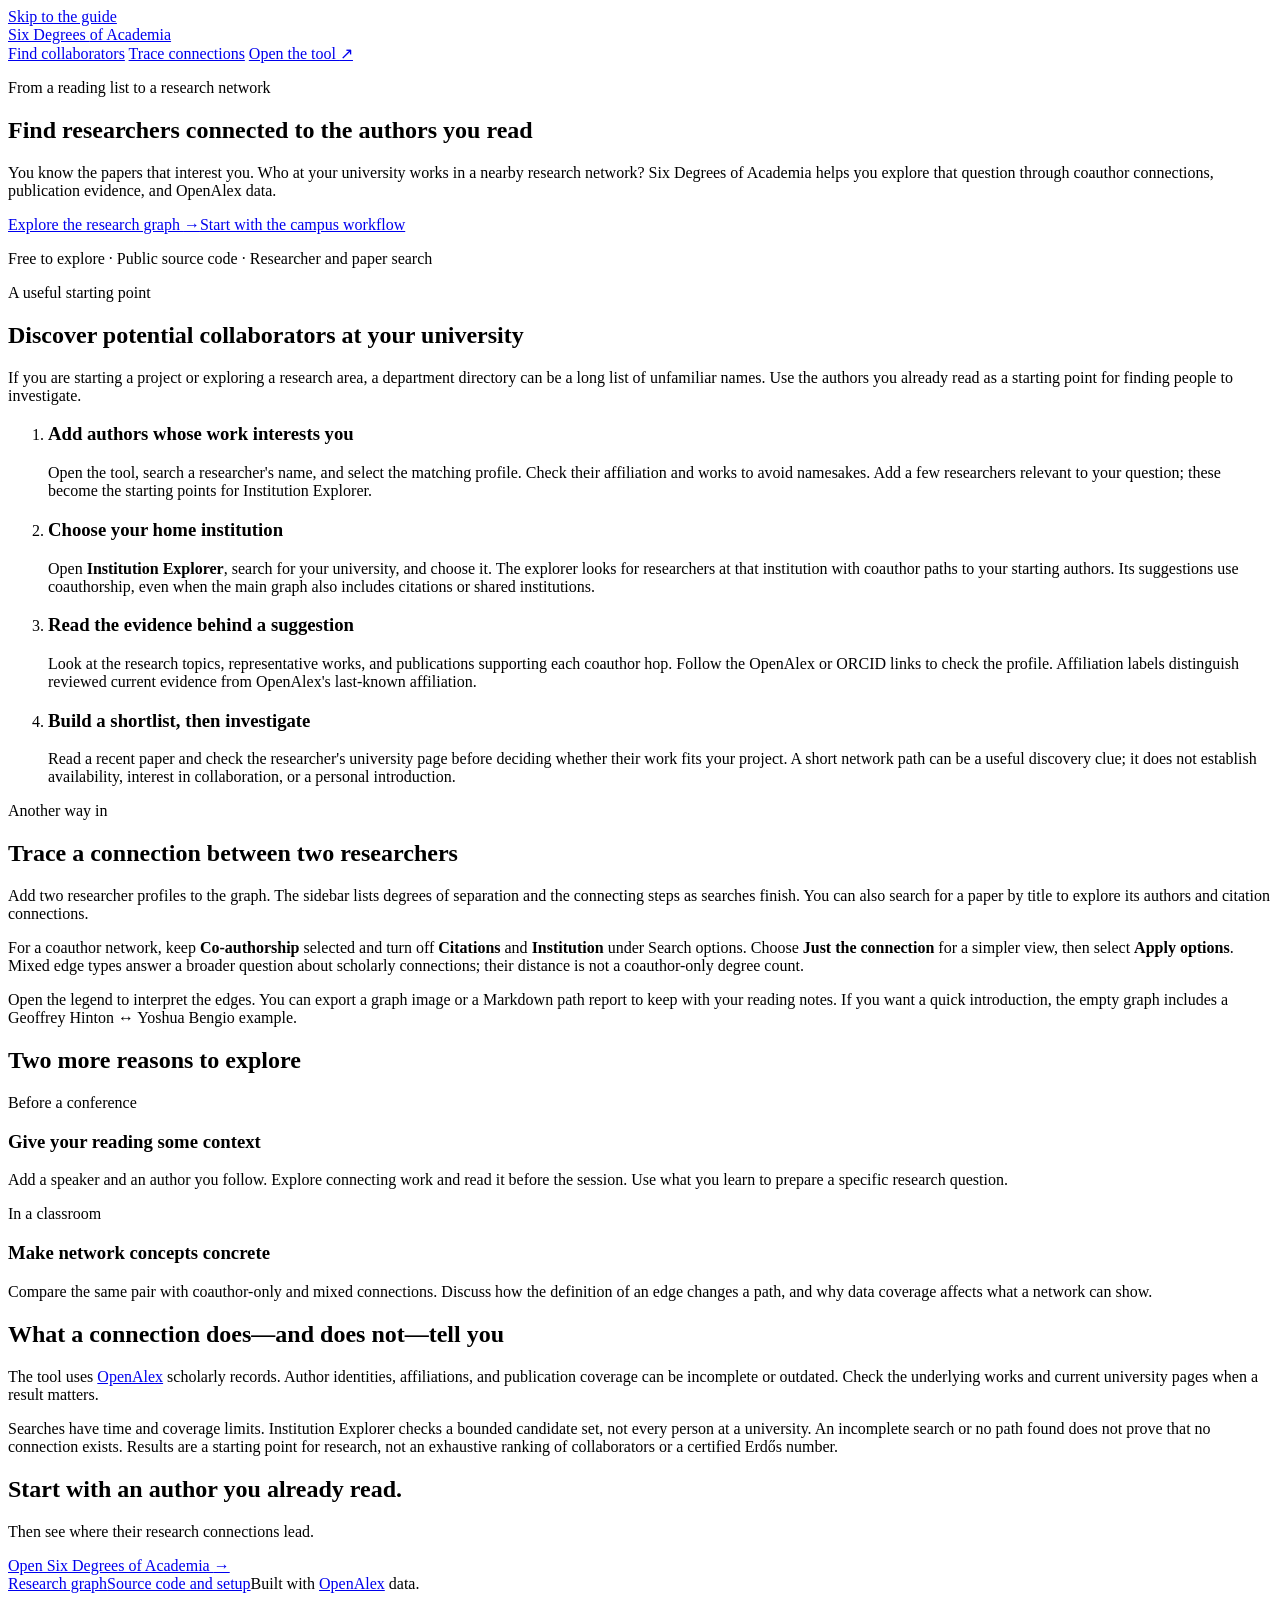
==== frontend/guide/index.html @ 2dd52838 "Improve search discovery and explain practical research workflows" ====
<!DOCTYPE html>
<html lang="en">
<head>
  <meta charset="UTF-8">
  <meta name="viewport" content="width=device-width, initial-scale=1.0">
  <title>Find Research Collaborators · Six Degrees of Academia</title>
  <meta name="description" content="Find potential collaborators at your university, trace coauthor connections, and explore academic networks with Six Degrees of Academia and OpenAlex.">
  <link rel="canonical" href="https://academic-degree-of-separation.onrender.com/guide/">
  <link rel="icon" href="/favicon.svg" type="image/svg+xml">
  <meta name="theme-color" content="#173d2b">
  <meta property="og:type" content="website">
  <meta property="og:site_name" content="Six Degrees of Academia">
  <meta property="og:title" content="Find research collaborators · Six Degrees of Academia">
  <meta property="og:description" content="A practical guide to finding researchers connected to the authors you read, exploring coauthor paths, and making sense of academic networks.">
  <meta property="og:url" content="https://academic-degree-of-separation.onrender.com/guide/">
  <meta property="og:image" content="https://academic-degree-of-separation.onrender.com/social-preview.png">
  <meta property="og:image:width" content="1200">
  <meta property="og:image:height" content="630">
  <meta property="og:image:alt" content="Six Degrees of Academia — explore connections between researchers">
  <meta name="twitter:card" content="summary_large_image">
  <meta name="twitter:title" content="Find research collaborators · Six Degrees of Academia">
  <meta name="twitter:description" content="Find researchers connected to the authors you read. A practical guide to Institution Explorer and academic coauthor networks.">
  <meta name="twitter:image" content="https://academic-degree-of-separation.onrender.com/social-preview.png">
  <meta name="twitter:image:alt" content="Six Degrees of Academia — explore connections between researchers">
  <link rel="stylesheet" href="/guide.css?v=20260926-1">
</head>
<body>
  <a class="skip-link" href="#main-content">Skip to the guide</a>
  <header class="site-header">
    <a class="brand" href="/">Six Degrees <span>of Academia</span></a>
    <nav aria-label="Main navigation">
      <a href="#institution">Find collaborators</a>
      <a href="#connections">Trace connections</a>
      <a class="button button-small" href="/">Open the tool <span aria-hidden="true">↗</span></a>
    </nav>
  </header>
  <main id="main-content">
    <section class="hero" aria-labelledby="guide-title">
      <p class="eyebrow">From a reading list to a research network</p>
      <h1 id="guide-title">Find researchers connected to the authors you read</h1>
      <p class="intro">You know the papers that interest you. Who at your university works in a nearby research network? Six Degrees of Academia helps you explore that question through coauthor connections, publication evidence, and OpenAlex data.</p>
      <div class="hero-actions"><a class="button" href="/">Explore the research graph <span aria-hidden="true">→</span></a><a href="#institution">Start with the campus workflow</a></div>
      <p class="hero-note">Free to explore · Public source code · Researcher and paper search</p>
    </section>

    <section id="institution" class="section" aria-labelledby="institution-title">
      <p class="eyebrow">A useful starting point</p>
      <h2 id="institution-title">Discover potential collaborators at your university</h2>
      <p>If you are starting a project or exploring a research area, a department directory can be a long list of unfamiliar names. Use the authors you already read as a starting point for finding people to investigate.</p>
      <ol class="steps">
        <li><h3>Add authors whose work interests you</h3><p>Open the tool, search a researcher's name, and select the matching profile. Check their affiliation and works to avoid namesakes. Add a few researchers relevant to your question; these become the starting points for Institution Explorer.</p></li>
        <li><h3>Choose your home institution</h3><p>Open <strong>Institution Explorer</strong>, search for your university, and choose it. The explorer looks for researchers at that institution with coauthor paths to your starting authors. Its suggestions use coauthorship, even when the main graph also includes citations or shared institutions.</p></li>
        <li><h3>Read the evidence behind a suggestion</h3><p>Look at the research topics, representative works, and publications supporting each coauthor hop. Follow the OpenAlex or ORCID links to check the profile. Affiliation labels distinguish reviewed current evidence from OpenAlex's last-known affiliation.</p></li>
        <li><h3>Build a shortlist, then investigate</h3><p>Read a recent paper and check the researcher's university page before deciding whether their work fits your project. A short network path can be a useful discovery clue; it does not establish availability, interest in collaboration, or a personal introduction.</p></li>
      </ol>
    </section>

    <section id="connections" class="section" aria-labelledby="connections-title">
      <p class="eyebrow">Another way in</p>
      <h2 id="connections-title">Trace a connection between two researchers</h2>
      <p>Add two researcher profiles to the graph. The sidebar lists degrees of separation and the connecting steps as searches finish. You can also search for a paper by title to explore its authors and citation connections.</p>
      <p>For a coauthor network, keep <strong>Co-authorship</strong> selected and turn off <strong>Citations</strong> and <strong>Institution</strong> under Search options. Choose <strong>Just the connection</strong> for a simpler view, then select <strong>Apply options</strong>. Mixed edge types answer a broader question about scholarly connections; their distance is not a coauthor-only degree count.</p>
      <p>Open the legend to interpret the edges. You can export a graph image or a Markdown path report to keep with your reading notes. If you want a quick introduction, the empty graph includes a Geoffrey Hinton ↔ Yoshua Bengio example.</p>
    </section>

    <section class="section" aria-labelledby="use-cases-title">
      <h2 id="use-cases-title">Two more reasons to explore</h2>
      <div class="use-cases">
        <article><span class="card-label">Before a conference</span><h3>Give your reading some context</h3><p>Add a speaker and an author you follow. Explore connecting work and read it before the session. Use what you learn to prepare a specific research question.</p></article>
        <article><span class="card-label">In a classroom</span><h3>Make network concepts concrete</h3><p>Compare the same pair with coauthor-only and mixed connections. Discuss how the definition of an edge changes a path, and why data coverage affects what a network can show.</p></article>
      </div>
    </section>

    <section class="section limits" aria-labelledby="limits-title">
      <h2 id="limits-title">What a connection does—and does not—tell you</h2>
      <p>The tool uses <a href="https://openalex.org/">OpenAlex</a> scholarly records. Author identities, affiliations, and publication coverage can be incomplete or outdated. Check the underlying works and current university pages when a result matters.</p>
      <p>Searches have time and coverage limits. Institution Explorer checks a bounded candidate set, not every person at a university. An incomplete search or no path found does not prove that no connection exists. Results are a starting point for research, not an exhaustive ranking of collaborators or a certified Erdős number.</p>
    </section>
    <section class="closing" aria-label="Try the tool">
      <h2>Start with an author you already read.</h2>
      <p>Then see where their research connections lead.</p>
      <a class="button" href="/">Open Six Degrees of Academia <span aria-hidden="true">→</span></a>
    </section>
  </main>
  <footer><a href="/">Research graph</a><a href="https://github.com/riptideiv/academic-degree-of-separation">Source code and setup</a><span>Built with <a href="https://openalex.org/">OpenAlex</a> data.</span></footer>
</body>
</html>
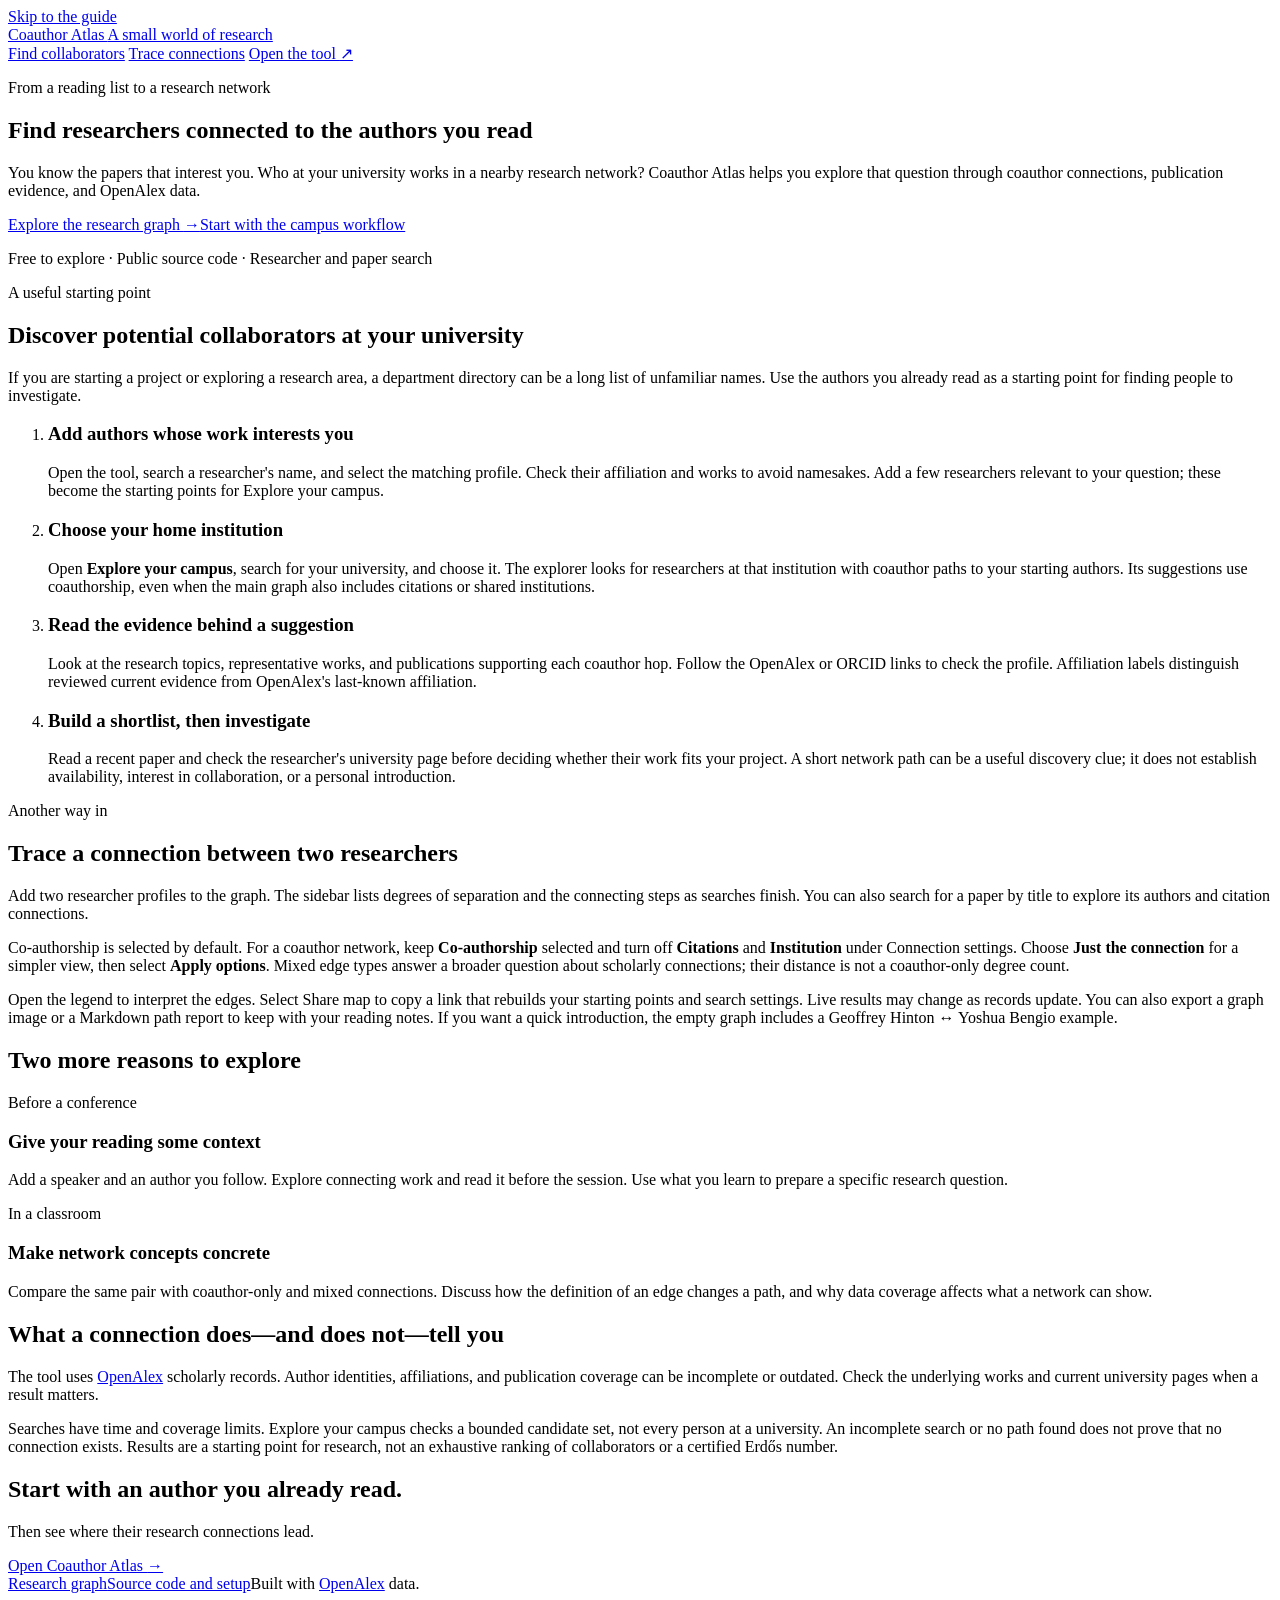
==== commit a1455632: "Prepare Coauthor Atlas with a cleaner public interface" ====
--- a/frontend/guide/index.html
+++ b/frontend/guide/index.html
@@ -3,31 +3,31 @@
 <head>
   <meta charset="UTF-8">
   <meta name="viewport" content="width=device-width, initial-scale=1.0">
-  <title>Find Research Collaborators · Six Degrees of Academia</title>
-  <meta name="description" content="Find potential collaborators at your university, trace coauthor connections, and explore academic networks with Six Degrees of Academia and OpenAlex.">
+  <title>Find Research Collaborators · Coauthor Atlas</title>
+  <meta name="description" content="Find potential collaborators at your university, trace coauthor connections, and explore academic networks with Coauthor Atlas and OpenAlex.">
   <link rel="canonical" href="https://academic-degree-of-separation.onrender.com/guide/">
   <link rel="icon" href="/favicon.svg" type="image/svg+xml">
   <meta name="theme-color" content="#173d2b">
   <meta property="og:type" content="website">
-  <meta property="og:site_name" content="Six Degrees of Academia">
-  <meta property="og:title" content="Find research collaborators · Six Degrees of Academia">
+  <meta property="og:site_name" content="Coauthor Atlas">
+  <meta property="og:title" content="Find research collaborators · Coauthor Atlas">
   <meta property="og:description" content="A practical guide to finding researchers connected to the authors you read, exploring coauthor paths, and making sense of academic networks.">
   <meta property="og:url" content="https://academic-degree-of-separation.onrender.com/guide/">
   <meta property="og:image" content="https://academic-degree-of-separation.onrender.com/social-preview.png">
   <meta property="og:image:width" content="1200">
   <meta property="og:image:height" content="630">
-  <meta property="og:image:alt" content="Six Degrees of Academia — explore connections between researchers">
+  <meta property="og:image:alt" content="Coauthor Atlas — explore connections between researchers">
   <meta name="twitter:card" content="summary_large_image">
-  <meta name="twitter:title" content="Find research collaborators · Six Degrees of Academia">
-  <meta name="twitter:description" content="Find researchers connected to the authors you read. A practical guide to Institution Explorer and academic coauthor networks.">
+  <meta name="twitter:title" content="Find research collaborators · Coauthor Atlas">
+  <meta name="twitter:description" content="Find researchers connected to the authors you read. A practical guide to Explore your campus and academic coauthor networks.">
   <meta name="twitter:image" content="https://academic-degree-of-separation.onrender.com/social-preview.png">
-  <meta name="twitter:image:alt" content="Six Degrees of Academia — explore connections between researchers">
-  <link rel="stylesheet" href="/guide.css?v=20260926-1">
+  <meta name="twitter:image:alt" content="Coauthor Atlas — explore connections between researchers">
+  <link rel="stylesheet" href="/guide.css?v=20261028-8">
 </head>
 <body>
   <a class="skip-link" href="#main-content">Skip to the guide</a>
   <header class="site-header">
-    <a class="brand" href="/">Six Degrees <span>of Academia</span></a>
+    <a class="brand" href="/">Coauthor Atlas <span>A small world of research</span></a>
     <nav aria-label="Main navigation">
       <a href="#institution">Find collaborators</a>
       <a href="#connections">Trace connections</a>
@@ -38,7 +38,7 @@
     <section class="hero" aria-labelledby="guide-title">
       <p class="eyebrow">From a reading list to a research network</p>
       <h1 id="guide-title">Find researchers connected to the authors you read</h1>
-      <p class="intro">You know the papers that interest you. Who at your university works in a nearby research network? Six Degrees of Academia helps you explore that question through coauthor connections, publication evidence, and OpenAlex data.</p>
+      <p class="intro">You know the papers that interest you. Who at your university works in a nearby research network? Coauthor Atlas helps you explore that question through coauthor connections, publication evidence, and OpenAlex data.</p>
       <div class="hero-actions"><a class="button" href="/">Explore the research graph <span aria-hidden="true">→</span></a><a href="#institution">Start with the campus workflow</a></div>
       <p class="hero-note">Free to explore · Public source code · Researcher and paper search</p>
     </section>
@@ -48,8 +48,8 @@
       <h2 id="institution-title">Discover potential collaborators at your university</h2>
       <p>If you are starting a project or exploring a research area, a department directory can be a long list of unfamiliar names. Use the authors you already read as a starting point for finding people to investigate.</p>
       <ol class="steps">
-        <li><h3>Add authors whose work interests you</h3><p>Open the tool, search a researcher's name, and select the matching profile. Check their affiliation and works to avoid namesakes. Add a few researchers relevant to your question; these become the starting points for Institution Explorer.</p></li>
-        <li><h3>Choose your home institution</h3><p>Open <strong>Institution Explorer</strong>, search for your university, and choose it. The explorer looks for researchers at that institution with coauthor paths to your starting authors. Its suggestions use coauthorship, even when the main graph also includes citations or shared institutions.</p></li>
+        <li><h3>Add authors whose work interests you</h3><p>Open the tool, search a researcher's name, and select the matching profile. Check their affiliation and works to avoid namesakes. Add a few researchers relevant to your question; these become the starting points for Explore your campus.</p></li>
+        <li><h3>Choose your home institution</h3><p>Open <strong>Explore your campus</strong>, search for your university, and choose it. The explorer looks for researchers at that institution with coauthor paths to your starting authors. Its suggestions use coauthorship, even when the main graph also includes citations or shared institutions.</p></li>
         <li><h3>Read the evidence behind a suggestion</h3><p>Look at the research topics, representative works, and publications supporting each coauthor hop. Follow the OpenAlex or ORCID links to check the profile. Affiliation labels distinguish reviewed current evidence from OpenAlex's last-known affiliation.</p></li>
         <li><h3>Build a shortlist, then investigate</h3><p>Read a recent paper and check the researcher's university page before deciding whether their work fits your project. A short network path can be a useful discovery clue; it does not establish availability, interest in collaboration, or a personal introduction.</p></li>
       </ol>
@@ -59,8 +59,8 @@
       <p class="eyebrow">Another way in</p>
       <h2 id="connections-title">Trace a connection between two researchers</h2>
       <p>Add two researcher profiles to the graph. The sidebar lists degrees of separation and the connecting steps as searches finish. You can also search for a paper by title to explore its authors and citation connections.</p>
-      <p>For a coauthor network, keep <strong>Co-authorship</strong> selected and turn off <strong>Citations</strong> and <strong>Institution</strong> under Search options. Choose <strong>Just the connection</strong> for a simpler view, then select <strong>Apply options</strong>. Mixed edge types answer a broader question about scholarly connections; their distance is not a coauthor-only degree count.</p>
-      <p>Open the legend to interpret the edges. You can export a graph image or a Markdown path report to keep with your reading notes. If you want a quick introduction, the empty graph includes a Geoffrey Hinton ↔ Yoshua Bengio example.</p>
+      <p>Co-authorship is selected by default. For a coauthor network, keep <strong>Co-authorship</strong> selected and turn off <strong>Citations</strong> and <strong>Institution</strong> under Connection settings. Choose <strong>Just the connection</strong> for a simpler view, then select <strong>Apply options</strong>. Mixed edge types answer a broader question about scholarly connections; their distance is not a coauthor-only degree count.</p>
+      <p>Open the legend to interpret the edges. Select Share map to copy a link that rebuilds your starting points and search settings. Live results may change as records update. You can also export a graph image or a Markdown path report to keep with your reading notes. If you want a quick introduction, the empty graph includes a Geoffrey Hinton ↔ Yoshua Bengio example.</p>
     </section>
 
     <section class="section" aria-labelledby="use-cases-title">
@@ -74,12 +74,12 @@
     <section class="section limits" aria-labelledby="limits-title">
       <h2 id="limits-title">What a connection does—and does not—tell you</h2>
       <p>The tool uses <a href="https://openalex.org/">OpenAlex</a> scholarly records. Author identities, affiliations, and publication coverage can be incomplete or outdated. Check the underlying works and current university pages when a result matters.</p>
-      <p>Searches have time and coverage limits. Institution Explorer checks a bounded candidate set, not every person at a university. An incomplete search or no path found does not prove that no connection exists. Results are a starting point for research, not an exhaustive ranking of collaborators or a certified Erdős number.</p>
+      <p>Searches have time and coverage limits. Explore your campus checks a bounded candidate set, not every person at a university. An incomplete search or no path found does not prove that no connection exists. Results are a starting point for research, not an exhaustive ranking of collaborators or a certified Erdős number.</p>
     </section>
     <section class="closing" aria-label="Try the tool">
       <h2>Start with an author you already read.</h2>
       <p>Then see where their research connections lead.</p>
-      <a class="button" href="/">Open Six Degrees of Academia <span aria-hidden="true">→</span></a>
+      <a class="button" href="/">Open Coauthor Atlas <span aria-hidden="true">→</span></a>
     </section>
   </main>
   <footer><a href="/">Research graph</a><a href="https://github.com/riptideiv/academic-degree-of-separation">Source code and setup</a><span>Built with <a href="https://openalex.org/">OpenAlex</a> data.</span></footer>
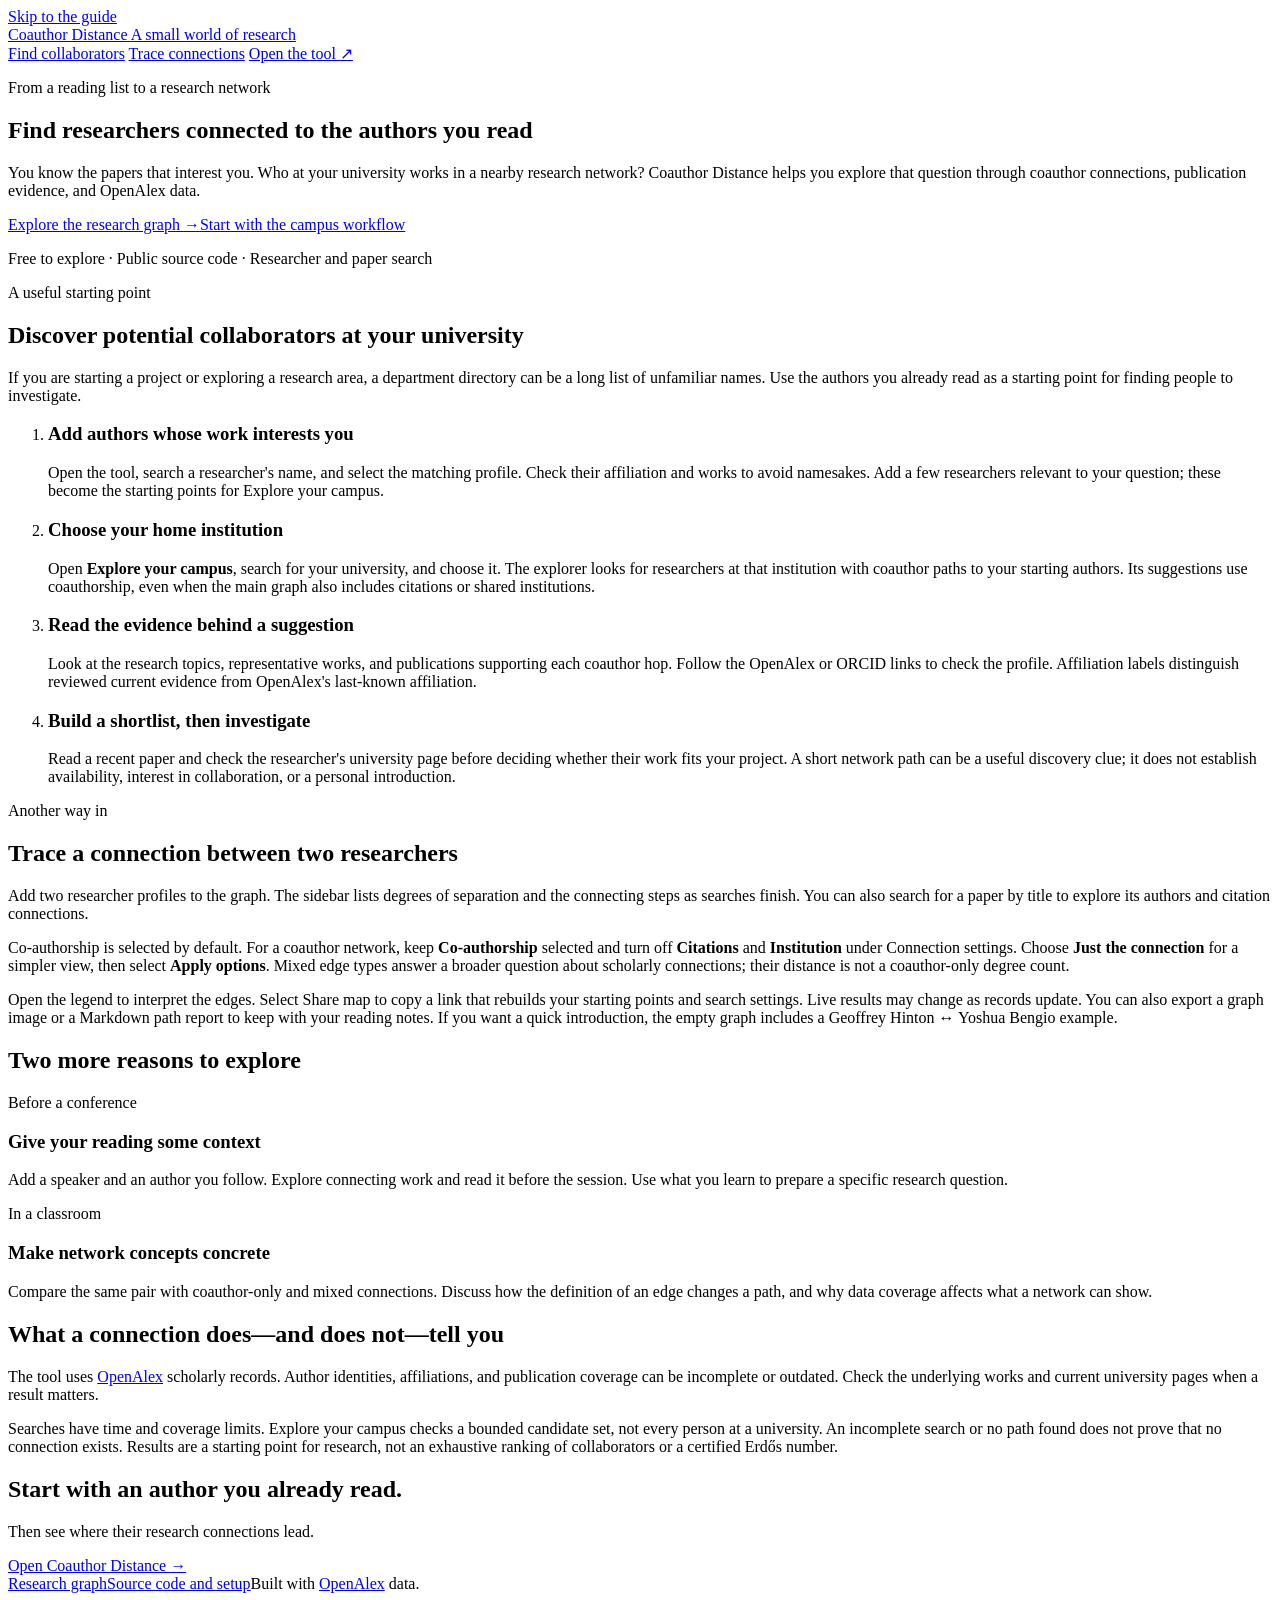
==== commit bebd07ca: "Rename the app to Coauthor Distance" ====
--- a/frontend/guide/index.html
+++ b/frontend/guide/index.html
@@ -3,31 +3,31 @@
 <head>
   <meta charset="UTF-8">
   <meta name="viewport" content="width=device-width, initial-scale=1.0">
-  <title>Find Research Collaborators · Coauthor Atlas</title>
-  <meta name="description" content="Find potential collaborators at your university, trace coauthor connections, and explore academic networks with Coauthor Atlas and OpenAlex.">
+  <title>Find Research Collaborators · Coauthor Distance</title>
+  <meta name="description" content="Find potential collaborators at your university, trace coauthor connections, and explore academic networks with Coauthor Distance and OpenAlex.">
   <link rel="canonical" href="https://academic-degree-of-separation.onrender.com/guide/">
   <link rel="icon" href="/favicon.svg" type="image/svg+xml">
   <meta name="theme-color" content="#173d2b">
   <meta property="og:type" content="website">
-  <meta property="og:site_name" content="Coauthor Atlas">
-  <meta property="og:title" content="Find research collaborators · Coauthor Atlas">
+  <meta property="og:site_name" content="Coauthor Distance">
+  <meta property="og:title" content="Find research collaborators · Coauthor Distance">
   <meta property="og:description" content="A practical guide to finding researchers connected to the authors you read, exploring coauthor paths, and making sense of academic networks.">
   <meta property="og:url" content="https://academic-degree-of-separation.onrender.com/guide/">
-  <meta property="og:image" content="https://academic-degree-of-separation.onrender.com/social-preview.png">
+  <meta property="og:image" content="https://academic-degree-of-separation.onrender.com/social-preview.png?v=20261029-name-1">
   <meta property="og:image:width" content="1200">
   <meta property="og:image:height" content="630">
-  <meta property="og:image:alt" content="Coauthor Atlas — explore connections between researchers">
+  <meta property="og:image:alt" content="Coauthor Distance — explore connections between researchers">
   <meta name="twitter:card" content="summary_large_image">
-  <meta name="twitter:title" content="Find research collaborators · Coauthor Atlas">
+  <meta name="twitter:title" content="Find research collaborators · Coauthor Distance">
   <meta name="twitter:description" content="Find researchers connected to the authors you read. A practical guide to Explore your campus and academic coauthor networks.">
-  <meta name="twitter:image" content="https://academic-degree-of-separation.onrender.com/social-preview.png">
-  <meta name="twitter:image:alt" content="Coauthor Atlas — explore connections between researchers">
+  <meta name="twitter:image" content="https://academic-degree-of-separation.onrender.com/social-preview.png?v=20261029-name-1">
+  <meta name="twitter:image:alt" content="Coauthor Distance — explore connections between researchers">
   <link rel="stylesheet" href="/guide.css?v=20261028-8">
 </head>
 <body>
   <a class="skip-link" href="#main-content">Skip to the guide</a>
   <header class="site-header">
-    <a class="brand" href="/">Coauthor Atlas <span>A small world of research</span></a>
+    <a class="brand" href="/">Coauthor Distance <span>A small world of research</span></a>
     <nav aria-label="Main navigation">
       <a href="#institution">Find collaborators</a>
       <a href="#connections">Trace connections</a>
@@ -38,7 +38,7 @@
     <section class="hero" aria-labelledby="guide-title">
       <p class="eyebrow">From a reading list to a research network</p>
       <h1 id="guide-title">Find researchers connected to the authors you read</h1>
-      <p class="intro">You know the papers that interest you. Who at your university works in a nearby research network? Coauthor Atlas helps you explore that question through coauthor connections, publication evidence, and OpenAlex data.</p>
+      <p class="intro">You know the papers that interest you. Who at your university works in a nearby research network? Coauthor Distance helps you explore that question through coauthor connections, publication evidence, and OpenAlex data.</p>
       <div class="hero-actions"><a class="button" href="/">Explore the research graph <span aria-hidden="true">→</span></a><a href="#institution">Start with the campus workflow</a></div>
       <p class="hero-note">Free to explore · Public source code · Researcher and paper search</p>
     </section>
@@ -79,9 +79,9 @@
     <section class="closing" aria-label="Try the tool">
       <h2>Start with an author you already read.</h2>
       <p>Then see where their research connections lead.</p>
-      <a class="button" href="/">Open Coauthor Atlas <span aria-hidden="true">→</span></a>
+      <a class="button" href="/">Open Coauthor Distance <span aria-hidden="true">→</span></a>
     </section>
   </main>
-  <footer><a href="/">Research graph</a><a href="https://github.com/riptideiv/academic-degree-of-separation">Source code and setup</a><span>Built with <a href="https://openalex.org/">OpenAlex</a> data.</span></footer>
+  <footer><a href="/">Research graph</a><a href="https://github.com/riptideiv/coauthor-distance">Source code and setup</a><span>Built with <a href="https://openalex.org/">OpenAlex</a> data.</span></footer>
 </body>
 </html>
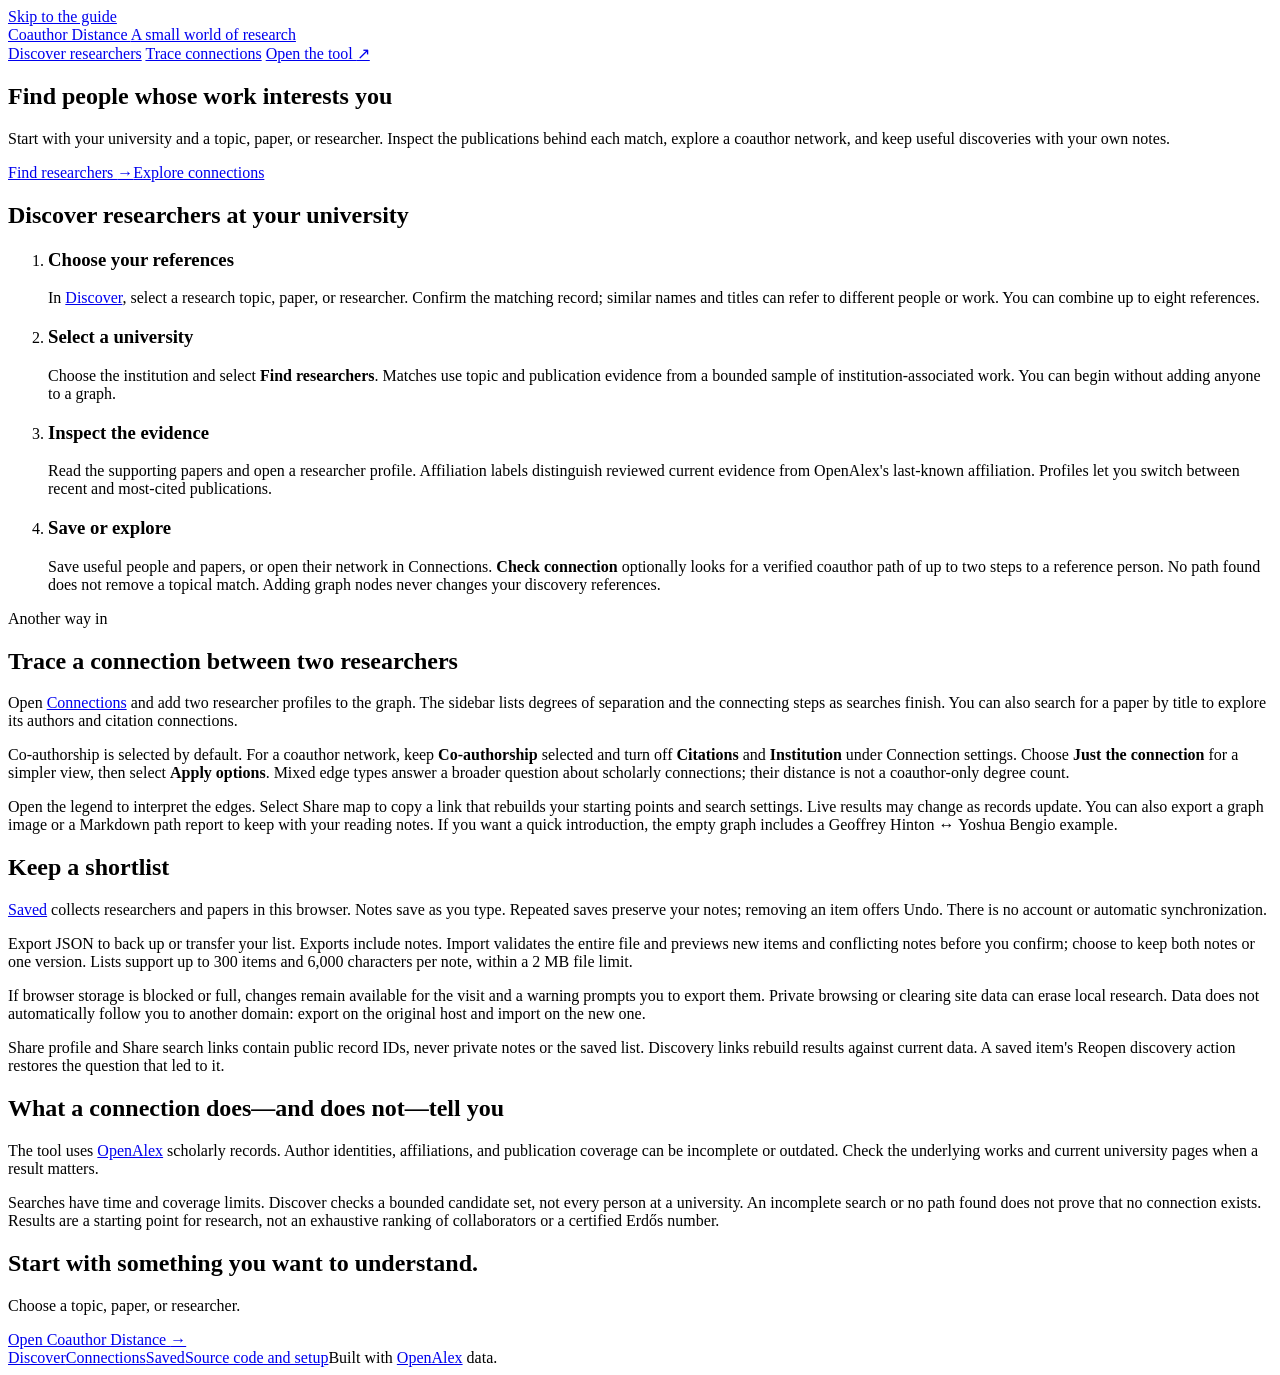
==== commit b1fe71de: "Complete saved research notes and shareable discovery journeys" ====
--- a/frontend/guide/index.html
+++ b/frontend/guide/index.html
@@ -3,23 +3,23 @@
 <head>
   <meta charset="UTF-8">
   <meta name="viewport" content="width=device-width, initial-scale=1.0">
-  <title>Find Research Collaborators · Coauthor Distance</title>
-  <meta name="description" content="Find potential collaborators at your university, trace coauthor connections, and explore academic networks with Coauthor Distance and OpenAlex.">
+  <title>Discover Researchers · Coauthor Distance</title>
+  <meta name="description" content="Find researchers at your university through topics and papers, explore their connections, and keep a private shortlist with Coauthor Distance.">
   <link rel="canonical" href="https://academic-degree-of-separation.onrender.com/guide/">
   <link rel="icon" href="/favicon.svg" type="image/svg+xml">
   <meta name="theme-color" content="#173d2b">
   <meta property="og:type" content="website">
   <meta property="og:site_name" content="Coauthor Distance">
-  <meta property="og:title" content="Find research collaborators · Coauthor Distance">
-  <meta property="og:description" content="A practical guide to finding researchers connected to the authors you read, exploring coauthor paths, and making sense of academic networks.">
+  <meta property="og:title" content="Discover researchers · Coauthor Distance">
+  <meta property="og:description" content="A practical guide to Discover, Connections, and Saved research in Coauthor Distance.">
   <meta property="og:url" content="https://academic-degree-of-separation.onrender.com/guide/">
   <meta property="og:image" content="https://academic-degree-of-separation.onrender.com/social-preview.png?v=20261029-name-1">
   <meta property="og:image:width" content="1200">
   <meta property="og:image:height" content="630">
   <meta property="og:image:alt" content="Coauthor Distance — explore connections between researchers">
   <meta name="twitter:card" content="summary_large_image">
-  <meta name="twitter:title" content="Find research collaborators · Coauthor Distance">
-  <meta name="twitter:description" content="Find researchers connected to the authors you read. A practical guide to Explore your campus and academic coauthor networks.">
+  <meta name="twitter:title" content="Discover researchers · Coauthor Distance">
+  <meta name="twitter:description" content="Find researchers through topics and papers, inspect coauthor paths, and keep a local shortlist.">
   <meta name="twitter:image" content="https://academic-degree-of-separation.onrender.com/social-preview.png?v=20261029-name-1">
   <meta name="twitter:image:alt" content="Coauthor Distance — explore connections between researchers">
   <link rel="stylesheet" href="/guide.css?v=20261028-8">
@@ -29,59 +29,57 @@
   <header class="site-header">
     <a class="brand" href="/">Coauthor Distance <span>A small world of research</span></a>
     <nav aria-label="Main navigation">
-      <a href="#institution">Find collaborators</a>
+      <a href="#institution">Discover researchers</a>
       <a href="#connections">Trace connections</a>
       <a class="button button-small" href="/">Open the tool <span aria-hidden="true">↗</span></a>
     </nav>
   </header>
   <main id="main-content">
     <section class="hero" aria-labelledby="guide-title">
-      <p class="eyebrow">From a reading list to a research network</p>
-      <h1 id="guide-title">Find researchers connected to the authors you read</h1>
-      <p class="intro">You know the papers that interest you. Who at your university works in a nearby research network? Coauthor Distance helps you explore that question through coauthor connections, publication evidence, and OpenAlex data.</p>
-      <div class="hero-actions"><a class="button" href="/">Explore the research graph <span aria-hidden="true">→</span></a><a href="#institution">Start with the campus workflow</a></div>
-      <p class="hero-note">Free to explore · Public source code · Researcher and paper search</p>
+
+      <h1 id="guide-title">Find people whose work interests you</h1>
+      <p class="intro">Start with your university and a topic, paper, or researcher. Inspect the publications behind each match, explore a coauthor network, and keep useful discoveries with your own notes.</p>
+      <div class="hero-actions"><a class="button" href="/discover">Find researchers <span aria-hidden="true">→</span></a><a href="/connections">Explore connections</a></div>
+
     </section>
 
     <section id="institution" class="section" aria-labelledby="institution-title">
-      <p class="eyebrow">A useful starting point</p>
-      <h2 id="institution-title">Discover potential collaborators at your university</h2>
-      <p>If you are starting a project or exploring a research area, a department directory can be a long list of unfamiliar names. Use the authors you already read as a starting point for finding people to investigate.</p>
+      <h2 id="institution-title">Discover researchers at your university</h2>
       <ol class="steps">
-        <li><h3>Add authors whose work interests you</h3><p>Open the tool, search a researcher's name, and select the matching profile. Check their affiliation and works to avoid namesakes. Add a few researchers relevant to your question; these become the starting points for Explore your campus.</p></li>
-        <li><h3>Choose your home institution</h3><p>Open <strong>Explore your campus</strong>, search for your university, and choose it. The explorer looks for researchers at that institution with coauthor paths to your starting authors. Its suggestions use coauthorship, even when the main graph also includes citations or shared institutions.</p></li>
-        <li><h3>Read the evidence behind a suggestion</h3><p>Look at the research topics, representative works, and publications supporting each coauthor hop. Follow the OpenAlex or ORCID links to check the profile. Affiliation labels distinguish reviewed current evidence from OpenAlex's last-known affiliation.</p></li>
-        <li><h3>Build a shortlist, then investigate</h3><p>Read a recent paper and check the researcher's university page before deciding whether their work fits your project. A short network path can be a useful discovery clue; it does not establish availability, interest in collaboration, or a personal introduction.</p></li>
+        <li><h3>Choose your references</h3><p>In <a href="/discover">Discover</a>, select a research topic, paper, or researcher. Confirm the matching record; similar names and titles can refer to different people or work. You can combine up to eight references.</p></li>
+        <li><h3>Select a university</h3><p>Choose the institution and select <strong>Find researchers</strong>. Matches use topic and publication evidence from a bounded sample of institution-associated work. You can begin without adding anyone to a graph.</p></li>
+        <li><h3>Inspect the evidence</h3><p>Read the supporting papers and open a researcher profile. Affiliation labels distinguish reviewed current evidence from OpenAlex's last-known affiliation. Profiles let you switch between recent and most-cited publications.</p></li>
+        <li><h3>Save or explore</h3><p>Save useful people and papers, or open their network in Connections. <strong>Check connection</strong> optionally looks for a verified coauthor path of up to two steps to a reference person. No path found does not remove a topical match. Adding graph nodes never changes your discovery references.</p></li>
       </ol>
     </section>
 
     <section id="connections" class="section" aria-labelledby="connections-title">
       <p class="eyebrow">Another way in</p>
       <h2 id="connections-title">Trace a connection between two researchers</h2>
-      <p>Add two researcher profiles to the graph. The sidebar lists degrees of separation and the connecting steps as searches finish. You can also search for a paper by title to explore its authors and citation connections.</p>
+      <p>Open <a href="/connections">Connections</a> and add two researcher profiles to the graph. The sidebar lists degrees of separation and the connecting steps as searches finish. You can also search for a paper by title to explore its authors and citation connections.</p>
       <p>Co-authorship is selected by default. For a coauthor network, keep <strong>Co-authorship</strong> selected and turn off <strong>Citations</strong> and <strong>Institution</strong> under Connection settings. Choose <strong>Just the connection</strong> for a simpler view, then select <strong>Apply options</strong>. Mixed edge types answer a broader question about scholarly connections; their distance is not a coauthor-only degree count.</p>
       <p>Open the legend to interpret the edges. Select Share map to copy a link that rebuilds your starting points and search settings. Live results may change as records update. You can also export a graph image or a Markdown path report to keep with your reading notes. If you want a quick introduction, the empty graph includes a Geoffrey Hinton ↔ Yoshua Bengio example.</p>
     </section>
 
-    <section class="section" aria-labelledby="use-cases-title">
-      <h2 id="use-cases-title">Two more reasons to explore</h2>
-      <div class="use-cases">
-        <article><span class="card-label">Before a conference</span><h3>Give your reading some context</h3><p>Add a speaker and an author you follow. Explore connecting work and read it before the session. Use what you learn to prepare a specific research question.</p></article>
-        <article><span class="card-label">In a classroom</span><h3>Make network concepts concrete</h3><p>Compare the same pair with coauthor-only and mixed connections. Discuss how the definition of an edge changes a path, and why data coverage affects what a network can show.</p></article>
-      </div>
+    <section class="section" aria-labelledby="saved-title">
+      <h2 id="saved-title">Keep a shortlist</h2>
+      <p><a href="/saved">Saved</a> collects researchers and papers in this browser. Notes save as you type. Repeated saves preserve your notes; removing an item offers Undo. There is no account or automatic synchronization.</p>
+      <p>Export JSON to back up or transfer your list. Exports include notes. Import validates the entire file and previews new items and conflicting notes before you confirm; choose to keep both notes or one version. Lists support up to 300 items and 6,000 characters per note, within a 2 MB file limit.</p>
+      <p>If browser storage is blocked or full, changes remain available for the visit and a warning prompts you to export them. Private browsing or clearing site data can erase local research. Data does not automatically follow you to another domain: export on the original host and import on the new one.</p>
+      <p>Share profile and Share search links contain public record IDs, never private notes or the saved list. Discovery links rebuild results against current data. A saved item's Reopen discovery action restores the question that led to it.</p>
     </section>
 
     <section class="section limits" aria-labelledby="limits-title">
       <h2 id="limits-title">What a connection does—and does not—tell you</h2>
       <p>The tool uses <a href="https://openalex.org/">OpenAlex</a> scholarly records. Author identities, affiliations, and publication coverage can be incomplete or outdated. Check the underlying works and current university pages when a result matters.</p>
-      <p>Searches have time and coverage limits. Explore your campus checks a bounded candidate set, not every person at a university. An incomplete search or no path found does not prove that no connection exists. Results are a starting point for research, not an exhaustive ranking of collaborators or a certified Erdős number.</p>
+      <p>Searches have time and coverage limits. Discover checks a bounded candidate set, not every person at a university. An incomplete search or no path found does not prove that no connection exists. Results are a starting point for research, not an exhaustive ranking of collaborators or a certified Erdős number.</p>
     </section>
     <section class="closing" aria-label="Try the tool">
-      <h2>Start with an author you already read.</h2>
-      <p>Then see where their research connections lead.</p>
+      <h2>Start with something you want to understand.</h2>
+      <p>Choose a topic, paper, or researcher.</p>
       <a class="button" href="/">Open Coauthor Distance <span aria-hidden="true">→</span></a>
     </section>
   </main>
-  <footer><a href="/">Research graph</a><a href="https://github.com/riptideiv/coauthor-distance">Source code and setup</a><span>Built with <a href="https://openalex.org/">OpenAlex</a> data.</span></footer>
+  <footer><a href="/discover">Discover</a><a href="/connections">Connections</a><a href="/saved">Saved</a><a href="https://github.com/riptideiv/coauthor-distance">Source code and setup</a><span>Built with <a href="https://openalex.org/">OpenAlex</a> data.</span></footer>
 </body>
 </html>
